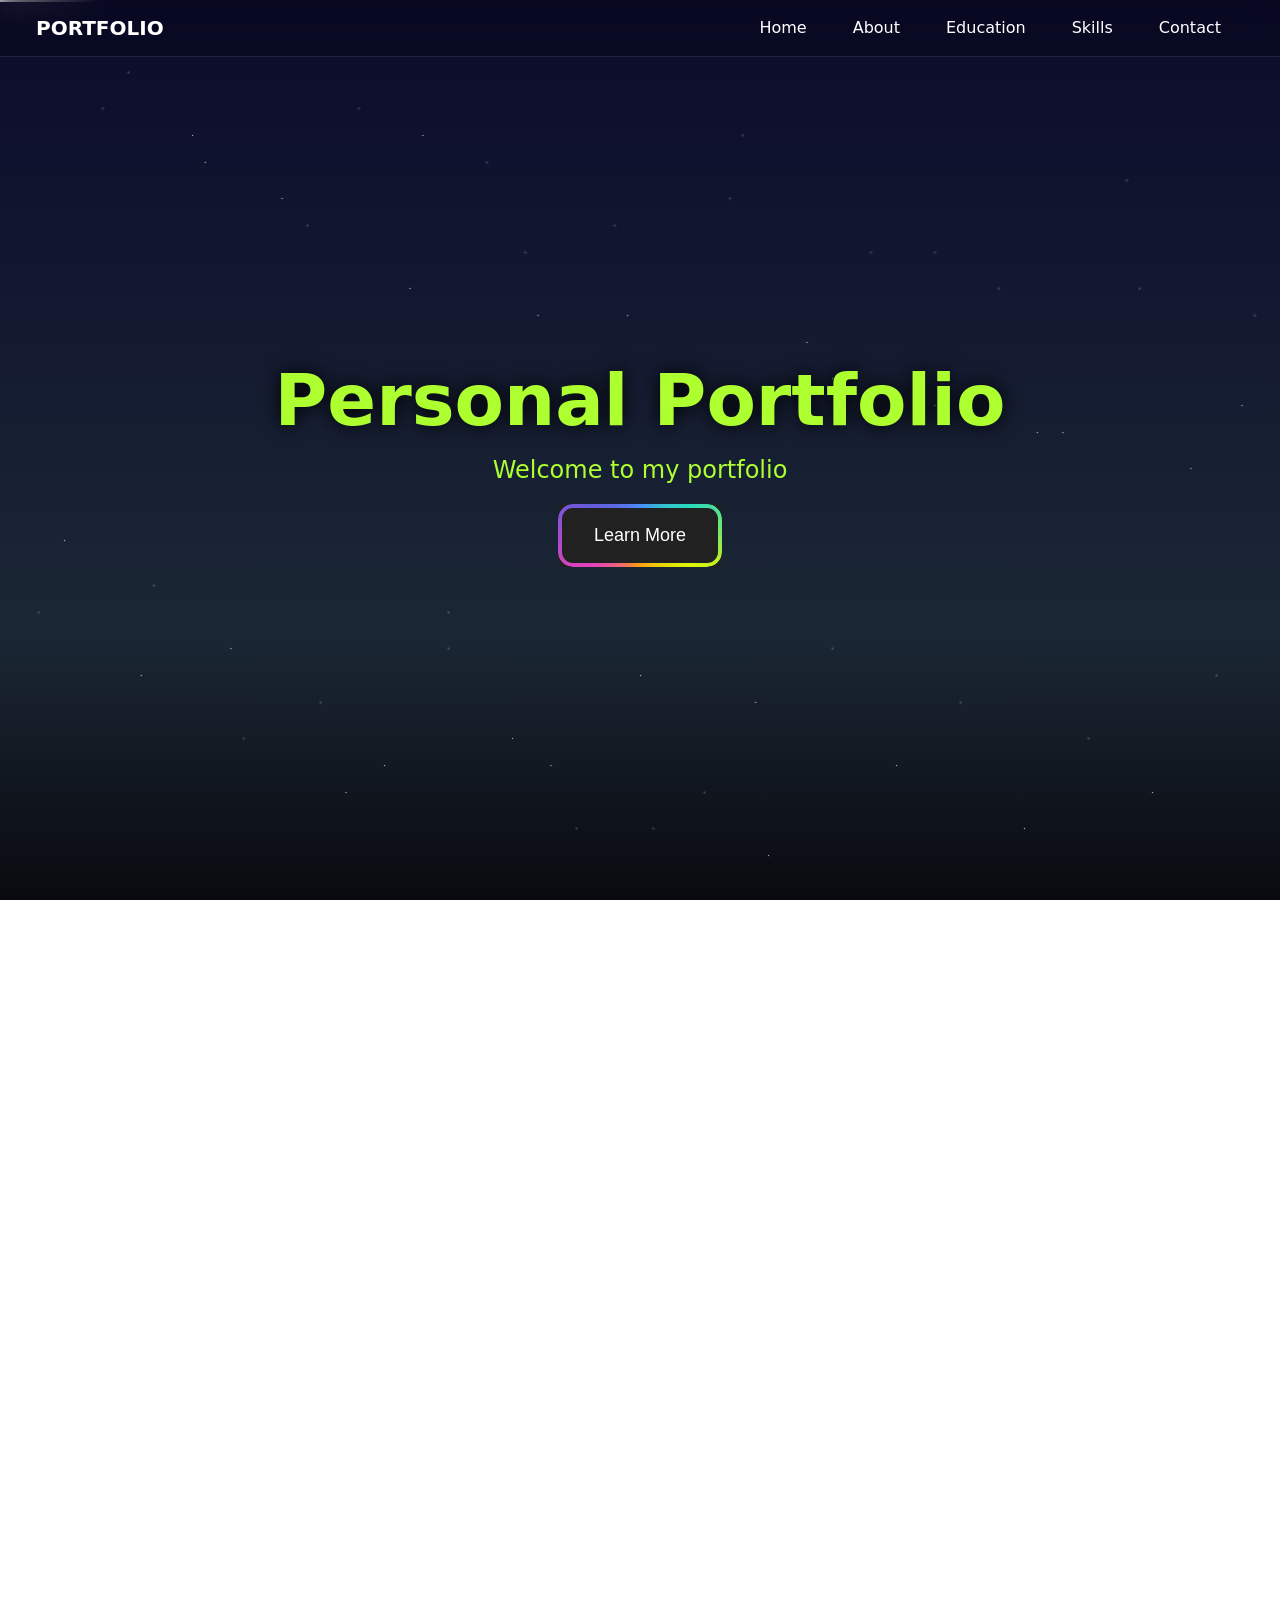
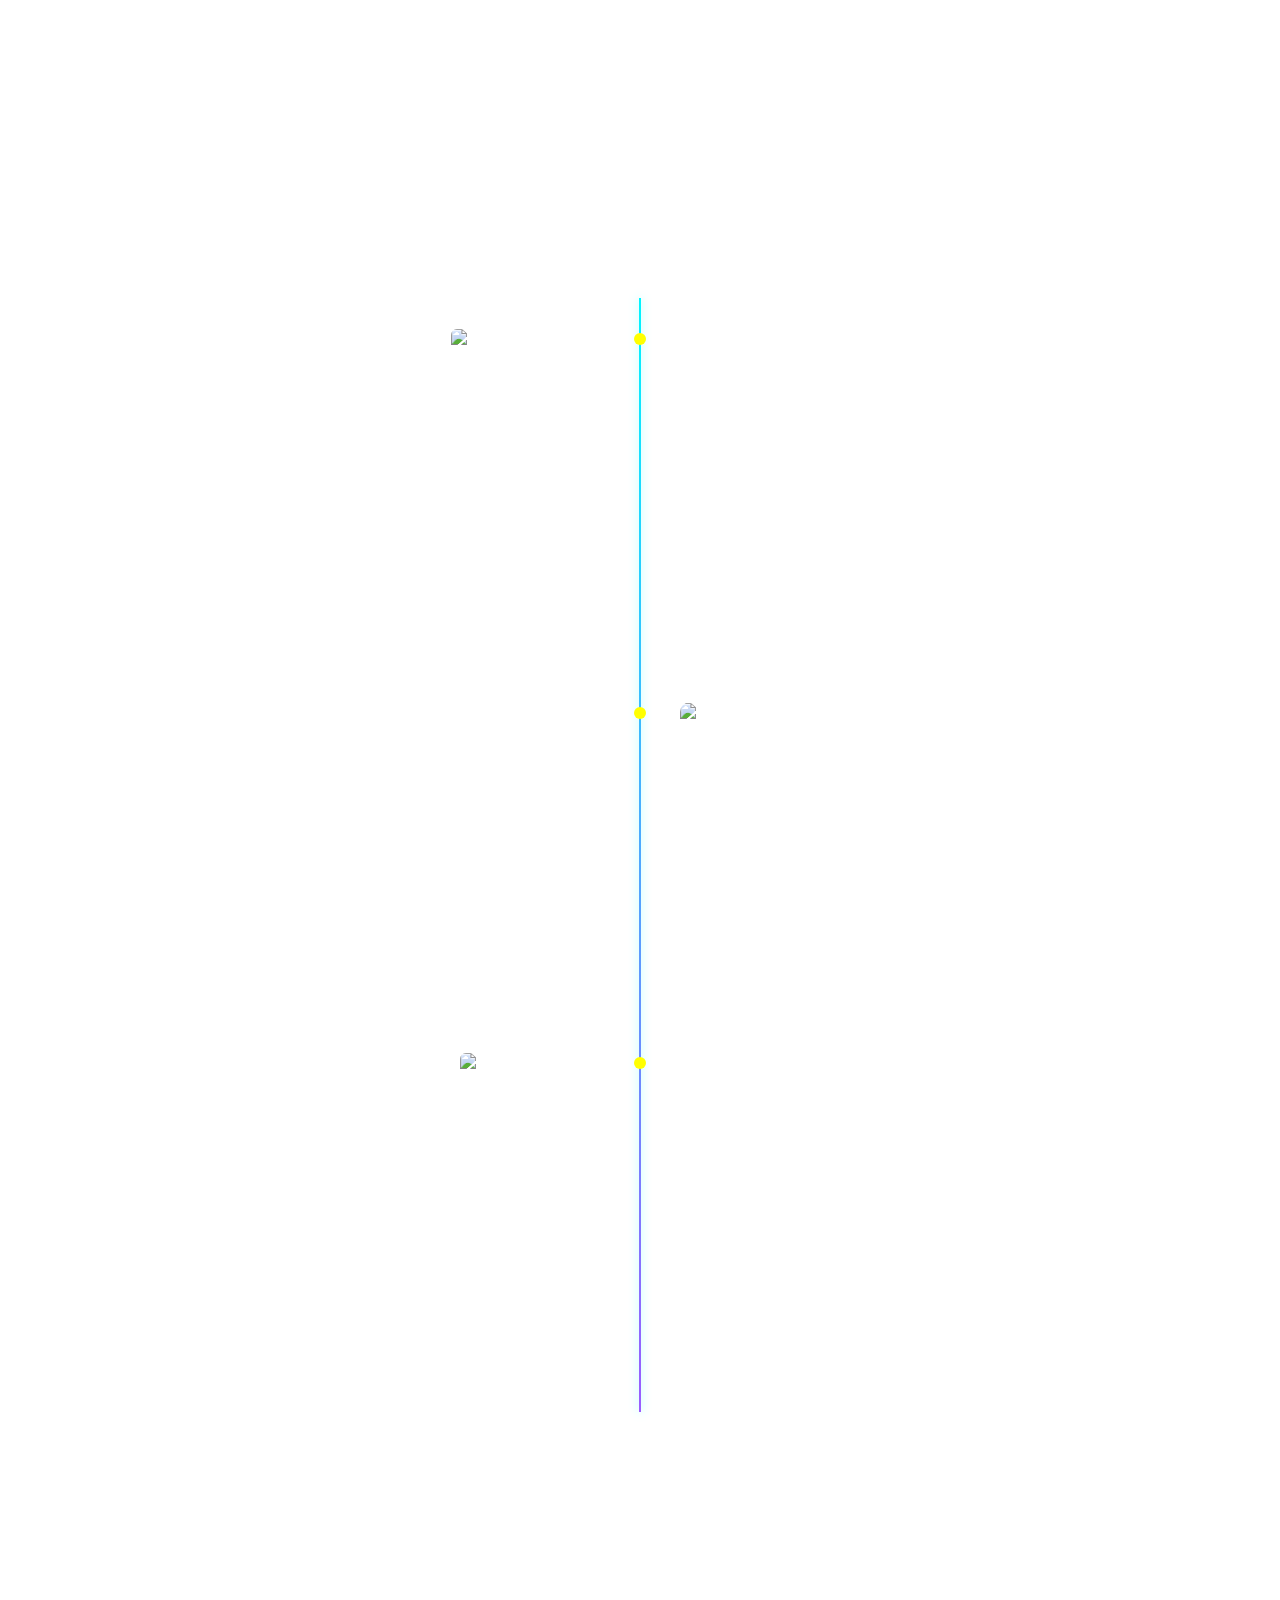
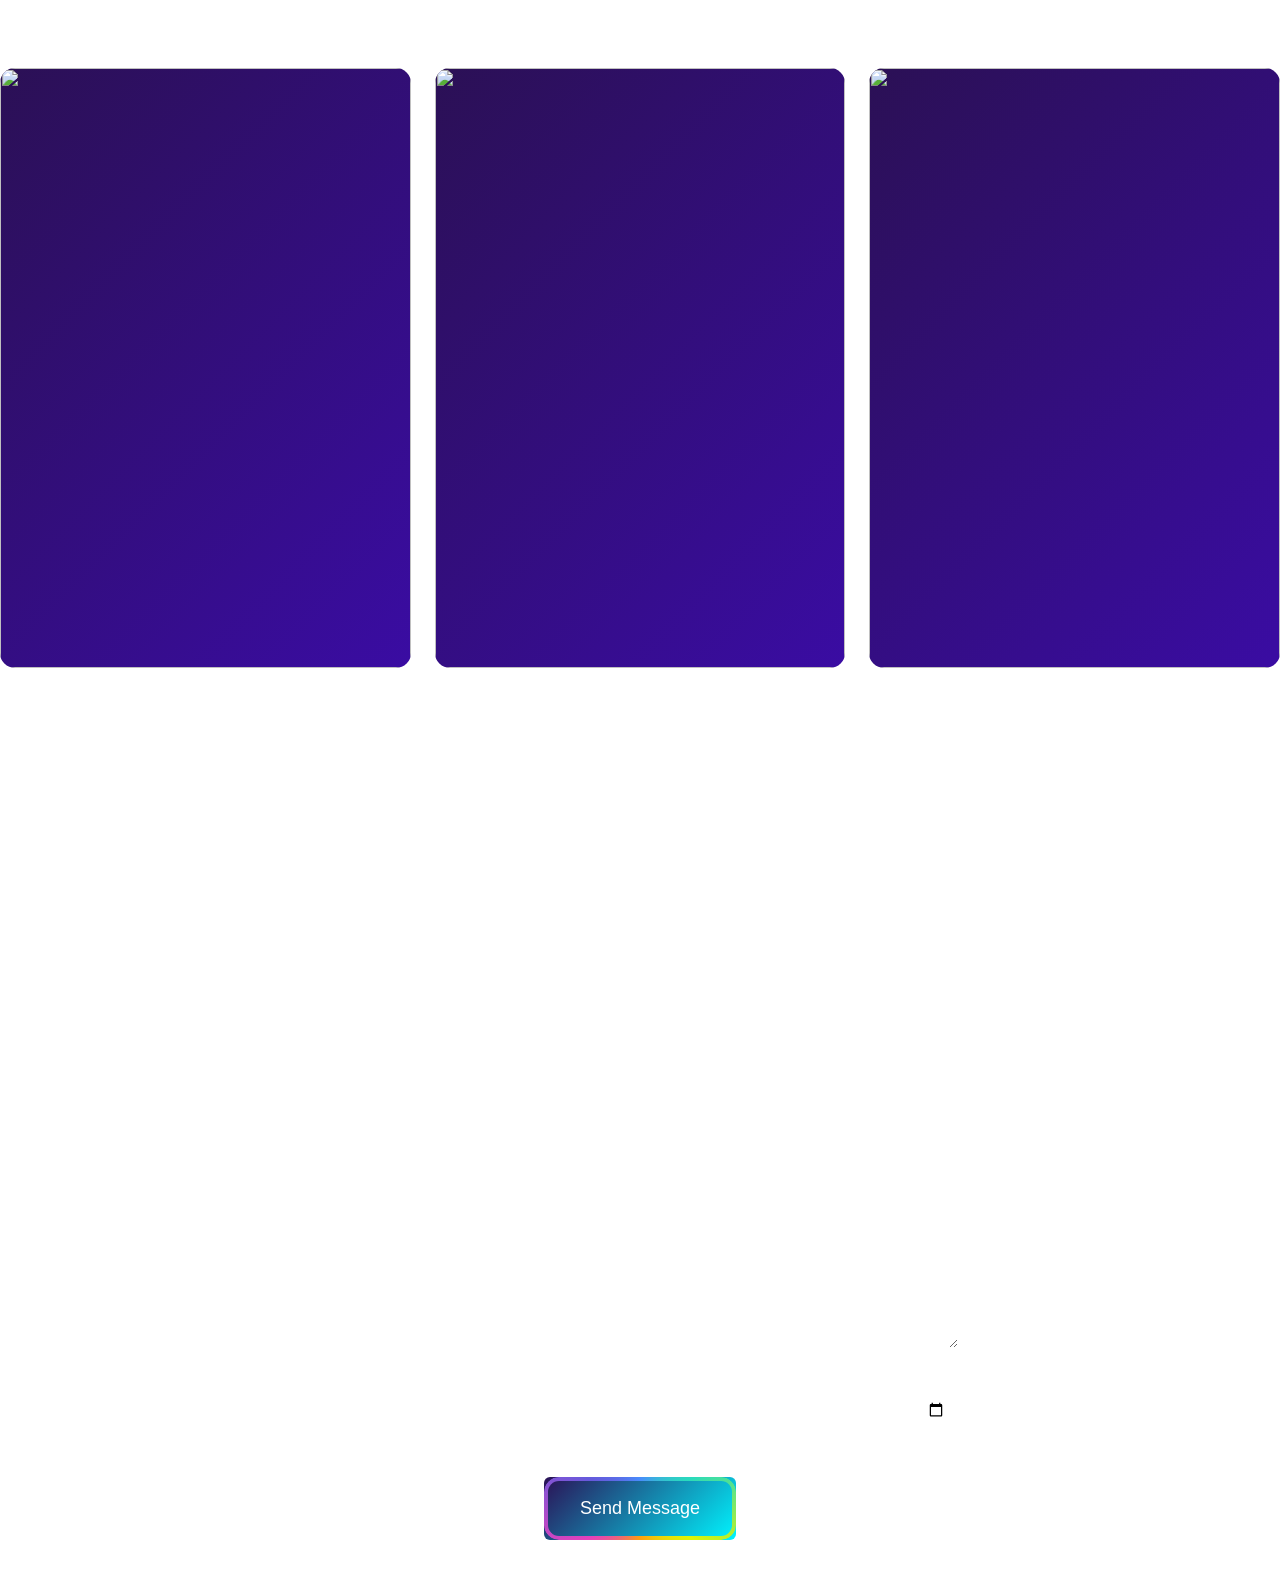
==== portfolio/index.html @ 9393fcb3 "deploy" ====
<!doctype html>
<html lang="en">
    <head>
        <meta charset="UTF-8" />
        <meta name="viewport" content="width=device-width, initial-scale=1.0" />
        <title>My Portfolio</title>
        <link href="https://cdn.jsdelivr.net/npm/bootstrap@5.3.8/dist/css/bootstrap.min.css" rel="stylesheet" integrity="sha384-sRIl4kxILFvY47J16cr9ZwB07vP4J8+LH7qKQnuqkuIAvNWLzeN8tE5YBujZqJLB" crossorigin="anonymous" />
        <link rel="stylesheet" href="https://cdn.jsdelivr.net/npm/bootstrap-icons@1.13.1/font/bootstrap-icons.min.css" />
        <script src="https://cdn.jsdelivr.net/npm/bootstrap@5.3.8/dist/js/bootstrap.bundle.min.js" integrity="sha384-FKyoEForCGlyvwx9Hj09JcYn3nv7wiPVlz7YYwJrWVcXK/BmnVDxM+D2scQbITxI" crossorigin="anonymous"></script>
        <link rel="stylesheet" href="pp.css" />
    </head>
    <body>
        <!-- Background  -->
        <div class="night-sky-bg">
            <div class="stars"></div>
            <div class="shooting-star"></div>
            <div class="shooting-star"></div>
            <div class="shooting-star"></div>
            <div class="shooting-star"></div>
            <div class="shooting-star"></div>
        </div>

        <!-- Nav Bar  -->
        <nav class="navbar navbar-expand-lg navbar-dark bg-transparent fixed-top px-4">
            <div class="container-fluid">
                <a href="#intro" class="navbar-brand fw-bold">PORTFOLIO</a>
                <button id="#intro" class="navbar-toggler" type="button" data-bs-toggle="collapse" data-bs-target="#navbarNav">
                    <span class="navbar-toggler-icon"></span>
                </button>
                <div class="collapse navbar-collapse" id="navbarNav">
                    <ul class="navbar-nav ms-auto g-4">
                        <li class="nav-item"><a href="#intro" class="nav-link ">Home</a></li>
                        <li class="nav-item"><a href="#about" class="nav-link">About</a></li>
                        <li class="nav-item"><a href="#education" class="nav-link">Education </a></li>
                        <li class="nav-item"><a href="#skills" class="nav-link">Skills</a></li>
                        <li class="nav-item"><a href="#contact" class="nav-link">Contact</a></li>
                    </ul>
                </div>
            </div>
        </nav>

        <!-- Intro  -->
        <section id="intro" class="hero py-5">
            <div class="hero-content">
                <h1>Personal Portfolio</h1>
                <p>Welcome to my portfolio</p>
                <div class="d-flex gap-3 justify-content-center">
                    <a href="#about" class="btn ">Learn More </a>
                </div>
            </div>
        </section>

        <!-- About me  -->

        <section id="about" class="py-5">
            <h1 class="text-center text-white p-5 fs-1">About Me</h1>
            <div class="container-fluid text-center text-white">
                <div class="row">
                    <div class="col-12 fs-3">
                        <p>Hi I am Ooi Han Chuan,a software engineering student in Forward College.</p>
                        <p>This is my first year, I am learning front-end Web Development in college.</p>
                        <p>I love to explore new things and love to face some challenge.</p>
                        <p>When I off from coding, I will also exploring some new hobby and find something excited.</p>
                    </div>
                </div>
            </div>
        </section>

        <!-- Education  -->
        <section id="education" class="py-5">
            <div class="fade-up">
                <h2 class="section-title">My Education Journey</h2>
            </div>
            <div class="timeline fade-up">
                <div class="timeline-item">
                    <div class="timeline-img">
                        <img src="https://encrypted-tbn0.gstatic.com/images?q=tbn:ANd9GcSAhSawmPTYkKrKrjvnMWFSJp3K0YeLacDf_A&s" class="img-fluid rounded" alt="sjk(c)kong min 1" />
                    </div>
                    <div class="timeline-date">2007-2013</div>
                    <div class="timeline-role">Primary School</div>
                    <div class="timeline-org">SJK(C)KONG MIN 1</div>
                    <div class="timeline-desc">I finished my primary school in 2013 and started Secondary school in HENG EE High School.</div>
                </div>
                <div class="timeline-item">
                    <div class="timeline-img">
                        <img src="https://upload.wikimedia.org/wikipedia/commons/thumb/8/86/SMJK_Heng_Ee_-_Mapillary_%28WWJAzALDHTlOBdMEZpB4xL%29.jpg/330px-SMJK_Heng_Ee_-_Mapillary_%28WWJAzALDHTlOBdMEZpB4xL%29.jpg" class="img-fluid rounded" alt="smjk heng ee " />
                    </div>
                    <div class="timeline-date">2014-2019</div>
                    <div class="timeline-role">Secondary School</div>
                    <div class="timeline-org">SMJK HENG EE.SPM Graduate</div>
                    <div class="timeline-desc">I completed my SPM in high school and as a Treasurer in Uniform-bodies</div>
                </div>
                <div class="timeline-item">
                    <div class="timeline-img">
                        <img src="https://www.fsi.com.my/wp-content/uploads/2025/09/Forward-3-690x518.jpg" class="img-fluid rounded" alt="forward college " />
                    </div>
                    <div class="timeline-date">2026-Now</div>
                    <div class="timeline-role">Software Engineering Student</div>
                    <div class="timeline-org">Forward College · Full-time</div>
                    <div class="timeline-desc">Study Front-End Web Development etc.HTML, CSS and BOOTSTRAP</div>
                </div>
            </div>
        </section>

        <section id="skills" class="py-5">
            <div class="container"></div>
            <h1 class="text-white text-center fs-1">My Skills</h1>
            <div class="row g-4 mt-5">
                <div class="col-12  col-sm-6 col-md-4">
                    <div class="flip-card">
                        <div class="flip-card-inner">
                            <div class="flip-card-front">
                                <div class="flip-card-img">
                                    <img src="https://encrypted-tbn0.gstatic.com/images?q=tbn:ANd9GcS-UHxlYylE0VmgbswT2KLvKU56LTiHVlM2sg&s" alt="" />
                                </div>
                            </div>
                            <div class="flip-card-back d-flex flex-column justify-content-center align-items-center text-center">
                                <h1 class="fs-1">HTML&CSS</h1>
                                <p class="fs-3">(HyperText Markup Language)The standard markup language used to create and structure web pages</p>
                            </div>
                        </div>
                    </div>
                </div>
                <div class="col-12 col-sm-6 col-md-4">
                    <div class="flip-card">
                        <div class="flip-card-inner">
                            <div class="flip-card-front">
                                <div class="flip-card-img">
                                    <img src="https://encrypted-tbn0.gstatic.com/images?q=tbn:ANd9GcTSNNV8IonNO4z10ZSd42Y5Umm9ZsJ2A-3_Ig&s" alt="" />
                                </div>
                            </div>
                            <div class="flip-card-back d-flex flex-column justify-content-center align-items-center text-center">
                                <h1 class="fs-1">SOLIDWORKS</h1>
                                <p class="fs-3">A 3D Computer-Aided Design (CAD) software and widely utilized for creating 3D parts, assemblies, and 2D drawings.</p>
                            </div>
                        </div>
                    </div>
                </div>
                <div class="col-12 col-sm-6 col-md-4">
                    <div class="flip-card">
                        <div class="flip-card-inner">
                            <div class="flip-card-front">
                                <div class="flip-card-img">
                                    <img src="https://macdacblog.wordpress.com/wp-content/uploads/2011/06/mastercam_globe.jpg?w=584" alt="" />
                                </div>
                            </div>
                            <div class="flip-card-back d-flex flex-column justify-content-center align-items-center text-center">
                                <h1 class="fs-1">MASTERCAM</h1>
                                <p class="fs-3">The world's most widely used CAD/CAM software, designed for CNC programming to drive manufacturing machinery.</p>
                            </div>
                        </div>
                    </div>
                </div>
            </div>
        </section>

        <section id="contact">
            <div class="container">
                <h1 class="text-center mt-3" style="font-family: Oleo Script Swash Caps; color:white">Contact Us</h1>
                <form>
                    <div class="form-group">
                        <label for="fname">First Name:</label>
                        <input type="text" name="fname" class="form-control" id="fname" placeholder="" />
                        <label for="lname">Last Name: </label>
                        <input type="text" id="lname" class="form-control" name="lname" placeholder="" />
                    </div>
                    <div class="form-group">
                        <label for="phone">Phone:</label>
                        <input type="tel" name="phone" id="phone" class="form-control" />
                    </div>
                    <div class="form-group">
                        <label for="email">Email</label>
                        <input type="email" class="form-control my-2" id="email" />
                    </div>
                    <div class="form-group">
                        <label for="message">Tell Us About Your Event</label>
                        <textarea name="message" id="message" class="form-control my-2" rows="5"></textarea>
                    </div>
                    <div class="form-group">
                        <label for="daytime">Date of Your Event:</label>
                        <input type="datetime-local" name="daytime" id="daytime" class="form-control" />
                    </div>

                    <div class="d-flex justify-content-center mt-5">
                        <button type="submit" class="btn btn-primary">Send Message</button>
                    </div>
                </form>
            </div>
        </section>
    </body>
</html>
---- portfolio/pp.css ----
/* Background Image Animation  */
html {
    overflow-y: scroll;
}

body {
    color: white;
    margin: 0;
    padding: 0;
    min-height: 100vh;
    overflow-x: hidden;
    min-height: 100vh;
}
label {
    color: rgba(255, 255, 255, 0.7);
}

.night-sky-bg {
    position: fixed;
    top: 0;
    left: 0;
    width: 100vw;
    height: 100vh;
    background: linear-gradient(to bottom, #0b0b2b, #1b2735 70%, #090a0f);
    overflow: hidden;
    z-index: -1;
    pointer-events: none;
}
.stars,
.shooting-star {
    position: absolute;
}

.stars {
    width: 1px;
    height: 1px;
    position: absolute;
    background: white;
    box-shadow:
        2vw 5vh 2px white,
        10vw 8vh 2px white,
        15vw 15vh 1px white,
        22vw 22vh 1px white,
        28vw 12vh 2px white,
        32vw 32vh 1px white,
        38vw 18vh 2px white,
        42vw 35vh 1px white,
        48vw 25vh 2px white,
        53vw 42vh 1px white,
        58vw 15vh 2px white,
        63vw 38vh 1px white,
        68vw 28vh 2px white,
        73vw 45vh 1px white,
        78vw 32vh 2px white,
        83vw 48vh 1px white,
        88vw 20vh 2px white,
        93vw 52vh 1px white,
        98vw 35vh 2px white,
        5vw 60vh 1px white,
        12vw 65vh 2px white,
        18vw 72vh 1px white,
        25vw 78vh 2px white,
        30vw 85vh 1px white,
        35vw 68vh 2px white,
        40vw 82vh 1px white,
        45vw 92vh 2px white,
        50vw 75vh 1px white,
        55vw 88vh 2px white,
        60vw 95vh 1px white,
        65vw 72vh 2px white,
        70vw 85vh 1px white,
        75vw 78vh 2px white,
        80vw 92vh 1px white,
        85vw 82vh 2px white,
        90vw 88vh 1px white,
        95vw 75vh 2px white;
    animation: twinkle 8s infinite linear;
}

.shooting-star {
    position: absolute;
    width: 100px;
    height: 2px;
    background: linear-gradient(90deg, white, transparent);
    animation: shoot 3s infinite ease-in;
}

.shooting-star:nth-child(1) {
    top: 20%;
    left: -100px;
    animation-delay: 0s;
}

.shooting-star:nth-child(2) {
    top: 35%;
    left: -100px;
    animation-delay: 1s;
}

.shooting-star:nth-child(3) {
    top: 50%;
    left: -100px;
    animation-delay: 2s;
}
.shooting-star:nth-child(4) {
    top: 65%;
    left: -100px;
    animation-delay: 1.5s;
}

.shooting-star:nth-child(5) {
    top: 80%;
    left: -100px;
    animation-delay: 2.5s;
}

@keyframes twinkle {
    0%,
    100% {
        opacity: 0.8;
    }
    50% {
        opacity: 0.4;
    }
}

@keyframes shoot {
    0% {
        transform: translateX(0) translateY(0) rotate(25deg);
        opacity: 1;
    }
    100% {
        transform: translateX(120vw) translateY(50vh) rotate(25deg);
        opacity: 0;
    }
}
.stars::after {
    content: '';
    position: absolute;
    width: 1px;
    height: 1px;
    background: white;
    box-shadow:
        8vw 12vh 2px white,
        16vw 18vh 1px white,
        24vw 25vh 2px white,
        33vw 15vh 1px white,
        41vw 28vh 2px white,
        49vw 35vh 1px white,
        57vw 22vh 2px white,
        65vw 42vh 1px white,
        73vw 28vh 2px white,
        81vw 48vh 1px white,
        89vw 32vh 2px white,
        97vw 45vh 1px white,
        3vw 68vh 2px white,
        11vw 75vh 1px white,
        19vw 82vh 2px white,
        27vw 88vh 1px white,
        35vw 72vh 2px white,
        43vw 85vh 1px white,
        51vw 92vh 2px white,
        59vw 78vh 1px white;
    animation: twinkle 6s infinite linear reverse;
}

/* button effect */

.btn {
    --border-radius: 15px;
    --border-width: 4px;
    appearance: none;
    position: relative;
    padding: 1em 2em;
    border: 0;
    background-color: #212121;
    font-family: 'Roboto', Arial, 'Segoe UI', sans-serif;
    font-size: 18px;
    font-weight: 500;
    color: #fff;
    z-index: 2;
}

.btn::after {
    --m-i: linear-gradient(#000, #000);
    --m-o: content-box, padding-box;
    content: '';
    position: absolute;
    left: 0;
    top: 0;
    width: 100%;
    height: 100%;
    padding: var(--border-width);
    border-radius: var(--border-radius);
    background-image: conic-gradient(#488cfb, #29dbbc, #ddf505, #ff9f0e, #e440bb, #655adc, #488cfb);
    -webkit-mask-image: var(--m-i), var(--m-i);
    mask-image: var(--m-i), var(--m-i);
    -webkit-mask-origin: var(--m-o);
    mask-origin: var(--m-o);
    -webkit-mask-clip: var(--m-o);
    mask-composite: exclude;
    -webkit-mask-composite: destination-out;
    filter: hue-rotate(0);
    animation: rotate-hue linear 500ms infinite;
    animation-play-state: paused;
}

.btn:hover::after {
    animation-play-state: running;
}

@keyframes rotate-hue {
    to {
        filter: hue-rotate(1turn);
    }
}

button,
.btn::after {
    box-sizing: border-box;
}

.btn:active {
    --border-width: 5px;
}

/* navbar animation  */
.nav-link {
    position: relative;
    color: white;
}
.navbar-nav .nav-item {
    margin-left: 15px;
    margin-right: 15px;
}
.nav-link::after {
    content: '';
    position: absolute;
    left: 0;
    bottom: 5px;
    width: 0;
    height: 2px;
    background: aqua;
    transition: 0.3s;
}
.nav-link:hover::after {
    width: 100%;
}
.navbar {
    background: rgba(0, 0, 0, 0.2) !important;
    backdrop-filter: blur(12px);
    -webkit-backdrop-filter: blur(12px);
    border-bottom: 1px solid rgba(255, 255, 255, 0.1);
}

/* Hero content  */
.hero {
    height: 100vh;
    display: flex;
    align-items: center;
    justify-content: center;
    text-align: center;
    position: relative;
    overflow: hidden;
}

.hero-content {
    position: relative;
    max-width: 900px;
    padding: 2rem;
    margin: 5rem;
}

.hero h1 {
    font-size: 4.5rem;
    font-weight: 700;
    margin-top: 1.5rem;
    text-shadow: 0 0 20px #000000;
    color: greenyellow;
}

.hero p {
    font-size: 1.5rem;
    margin-bottom: 1rem;
    color: greenyellow;
}

/* timeline */

#education {
    color: white;
}
.fade-up {
    text-align: center;
    margin-top: 20rem;
    padding: 2rem;
}
.timeline {
    position: relative;
    max-width: 900px;
    margin: 40px auto;
    padding: 20px 0;
}

.timeline-img {
    width: 100%;
    height: 180px;
    overflow: hidden;
    border-radius: 10px;
}

.timeline-img img {
    width: 100%;
    height: 100%;
    object-fit: cover;
}

.timeline-item:nth-child(odd) .timeline-img {
    float: right;
    margin-left: 15px;
}

.timeline-item:nth-child(even) .timeline-img {
    float: left;
    margin-right: 15px;
}

.timeline-item::after {
    content: '';
    display: table;
    clear: both;
}

.timeline::before {
    content: '';
    position: absolute;
    left: 50%;
    transform: translateX(-50%);
    top: 0;
    bottom: 0;
    width: 2px;
    height: 100%;
    background: linear-gradient(#00f5ff, #9b5cff);
    box-shadow: 0 0 10px rgba(0, 255, 255, 0.5);
}

.timeline-item {
    position: relative;
    width: 50%;
    margin-bottom: 30px;
    padding: 10px 40px;
    box-sizing: border-box;
    transition: all 0.3 ease;
    border-radius: 10px;
}
.timeline-img:hover {
    transform: scale(1.1);
    z-index: 2;
}
.timeline-item:nth-child(odd) {
    left: 0;
    text-align: right;
}

.timeline-item:nth-child(even) {
    left: 50%;
    text-align: left;
}

.timeline-item::before {
    content: '';
    position: absolute;
    top: 15px;
    width: 12px;
    height: 12px;
    border-radius: 50%;
    background: var(--accent, yellow);
    z-index: 1;
}

.timeline-item:nth-child(odd)::before {
    right: -6px;
}

.timeline-item:nth-child(even)::before {
    left: -6px;
}

/* skills */

.flip-card {
    width: 100%;
    height: 600px;
    perspective: 1000px;
}
.flip-card-img {
    width: 100%;
    height: 100%;
    overflow: hidden;
    border-radius: 15px;
}

.flip-card-img img {
    width: 100%;
    height: 100%;
    object-fit: cover;
    display: block;
    background-color: transparent;
}
.flip-card-inner {
    width: 100%;
    height: 100%;
    position: relative;
    transform-style: preserve-3d;
    transition: transform 0.8s;
}

.flip-card:hover .flip-card-inner {
    transform: rotateY(180deg);
}

.flip-card-front,
.flip-card-back {
    position: absolute;
    width: 100%;
    height: 100%;
    backface-visibility: hidden;

    display: flex;
    justify-content: center;
    align-items: center;
    flex-direction: column;

    border-radius: 15px;
    color: white;
}

.flip-card-front {
    background: linear-gradient(135deg, #2b1055, #3a0ca3);
    color: white;
}

.flip-card-back {
    background: linear-gradient(135deg, #2b1055, #7597de);
    color: white;
    transform: rotateY(180deg);
}
.flip-card {
    transition: 0.3s;
}

.flip-card:hover {
    transform: translateY(-10px);
}

/*  contact form  */
#contact .container {
    max-width: 700px;
    margin-top: 50px;
    padding: 30px;

    background: rgba(255, 255, 255, 0.08);
    backdrop-filter: blur(12px);

    border-radius: 20px;
    border: 1px solid rgba(255, 255, 255, 0.15);
}
.form-control {
    background: rgba(255, 255, 255, 0.05);
    border: 1px solid rgba(255, 255, 255, 0.15);
    color: white;
}

.form-control:focus {
    background: rgba(255, 255, 255, 0.08);
    border-color: #00f5ff;
    box-shadow: 0 0 10px rgba(0, 255, 255, 0.3);
    color: white;
}
label {
    color: rgba(255, 255, 255, 0.7);
    margin-top: 10px;
}
.btn-primary {
    background: linear-gradient(135deg, #2b1055, #00f5ff);
    border: none;
    transition: 0.3s;
}

.btn-primary:hover {
    box-shadow: 0 0 15px rgba(0, 255, 255, 0.4);
    transform: translateY(-2px);
}
@media (max-width: 768px) {
    .hero h1 {
        font-size: 2.2rem;
    }
    .flip-card {
        height: 260px;
        width: 100%;
    }

    #contact .container {
        max-width: 700px;
        width: 95%;
        padding: 15px;
    }
    .timeline::before {
        left: 20px;
    }
    .timeline-item {
        margin-bottom: 20px ;
        width: 100%;
        left: 0 !important;
        text-align: left !important;
        padding-left: 50px;
    }
    .timeline-item:nth-child(even) {
        left: 0;
    }
    .timeline-item::before {
        left: 14px !important;
    }
    .timeline-item {
        flex-direction: column;
        text-align: center;
        margin-bottom: 20px;
    }
}
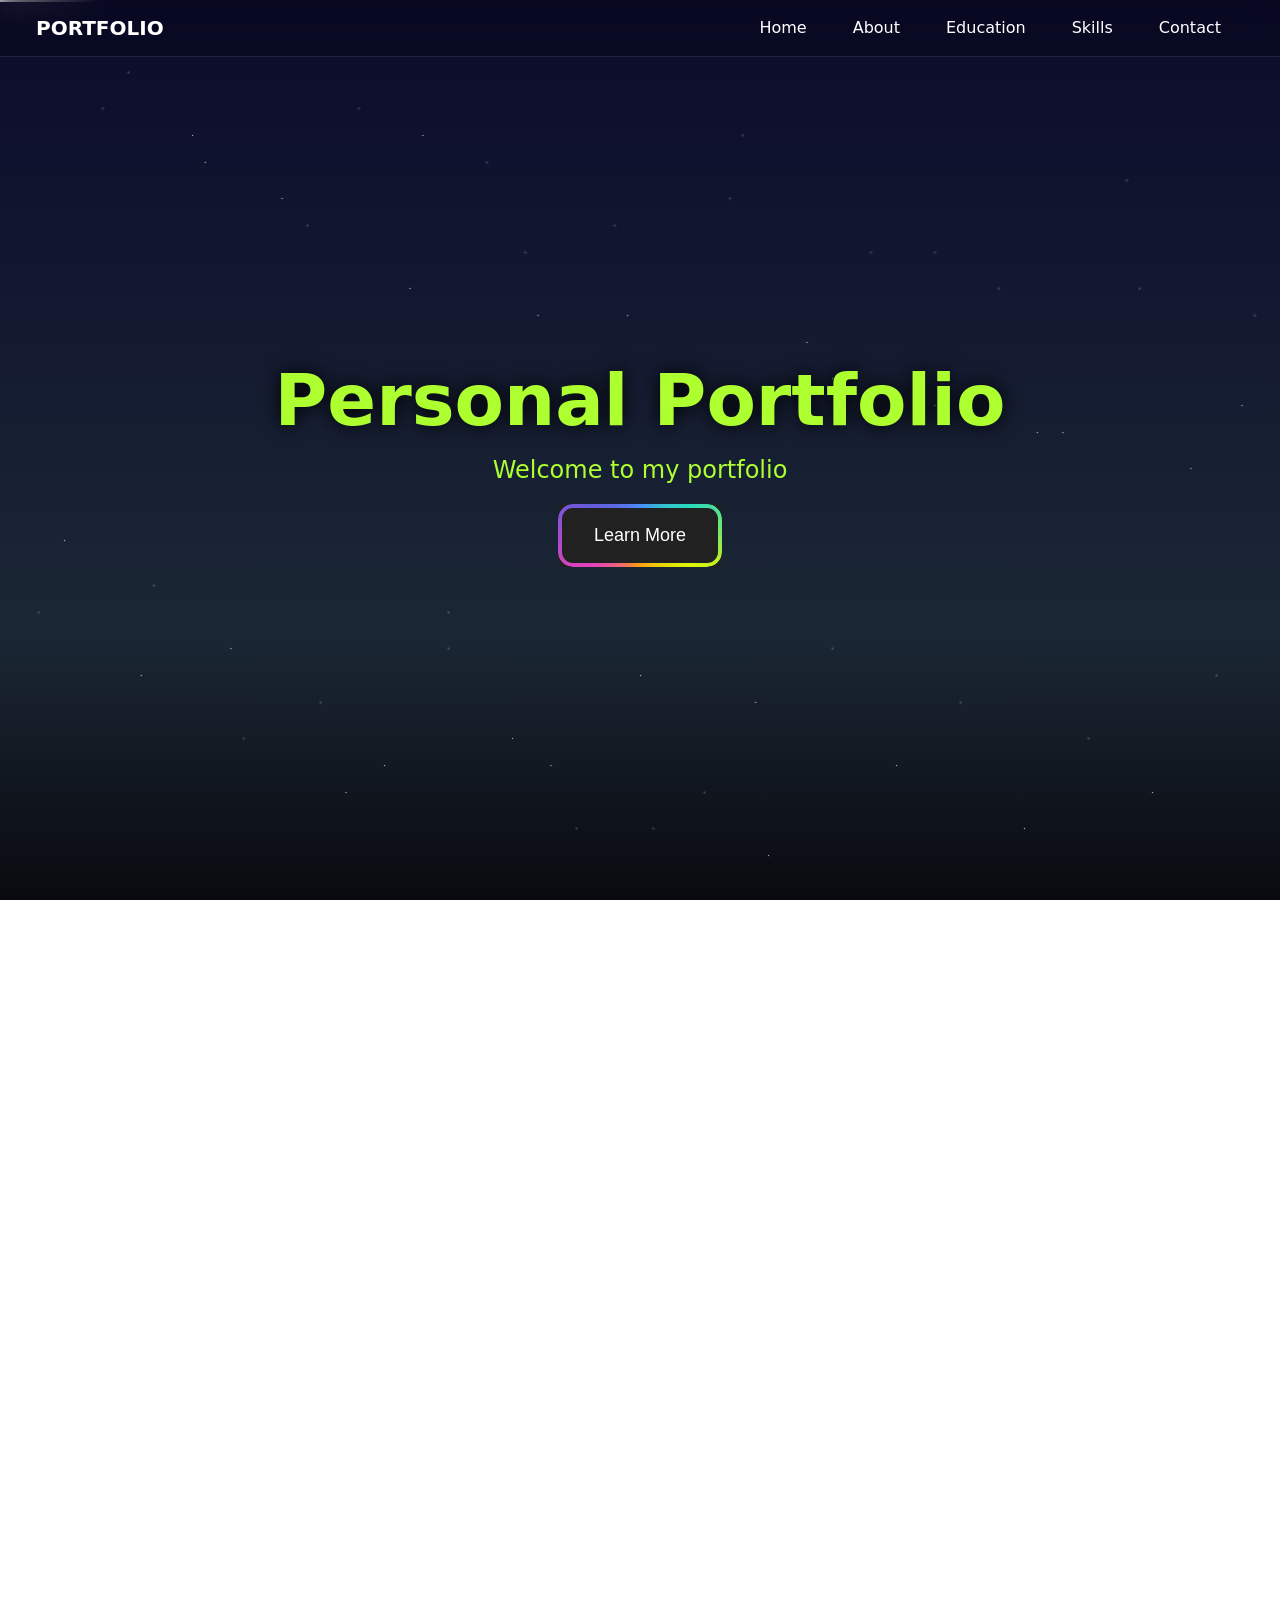
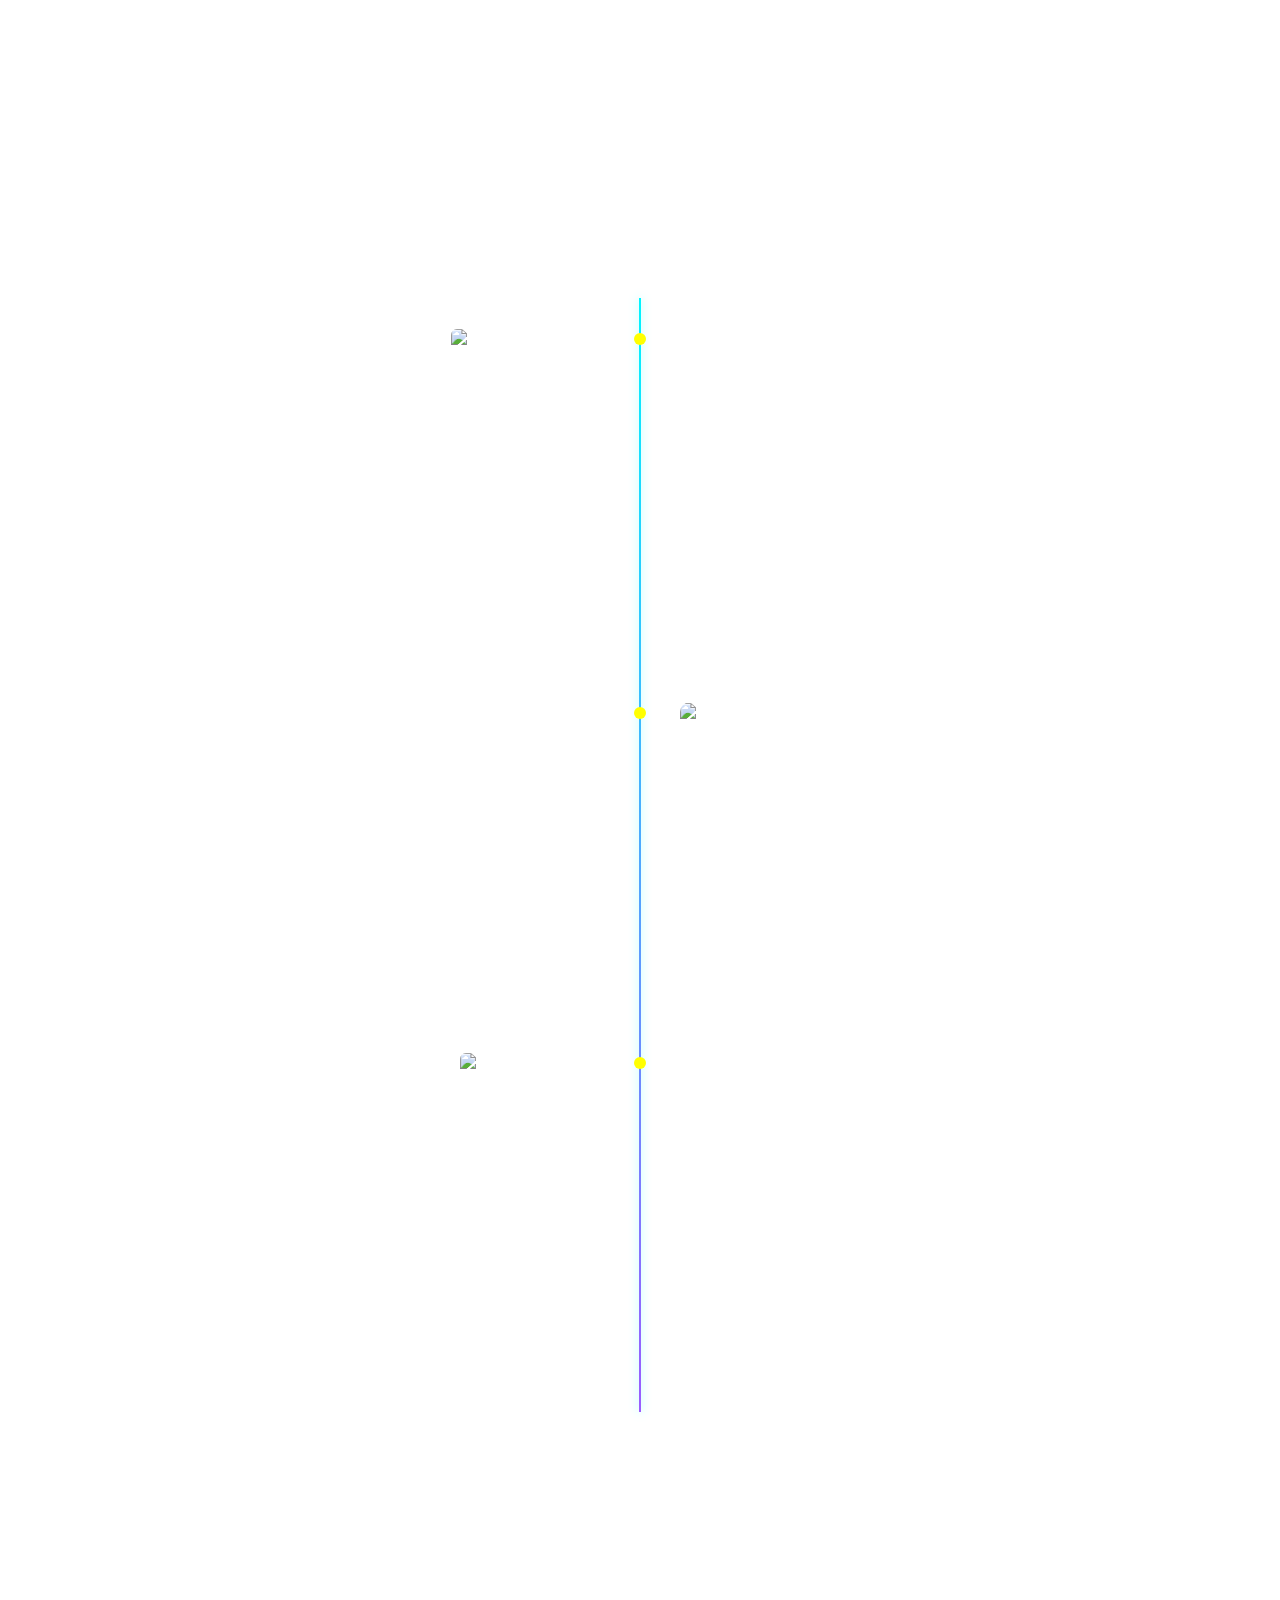
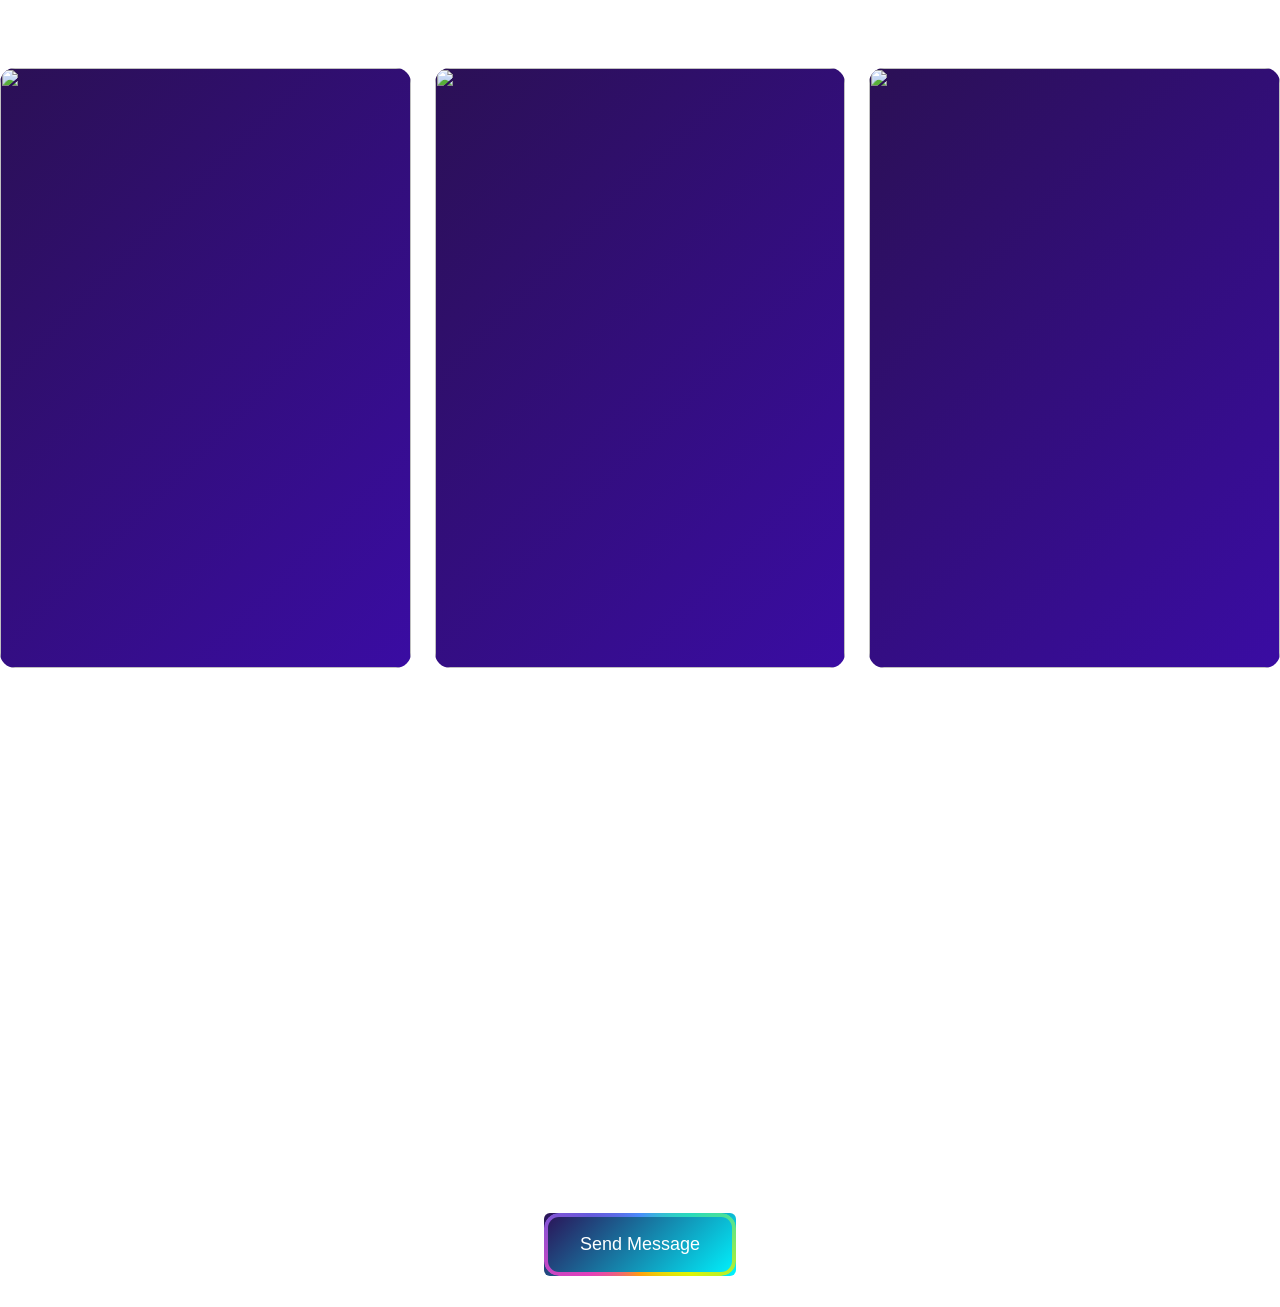
==== commit 6a5f9809: "delete section" ====
--- a/portfolio/index.html
+++ b/portfolio/index.html
@@ -172,14 +172,14 @@
                         <label for="email">Email</label>
                         <input type="email" class="form-control my-2" id="email" />
                     </div>
-                    <div class="form-group">
+                    <!-- <div class="form-group">
                         <label for="message">Tell Us About Your Event</label>
                         <textarea name="message" id="message" class="form-control my-2" rows="5"></textarea>
                     </div>
                     <div class="form-group">
                         <label for="daytime">Date of Your Event:</label>
                         <input type="datetime-local" name="daytime" id="daytime" class="form-control" />
-                    </div>
+                    </div> -->
 
                     <div class="d-flex justify-content-center mt-5">
                         <button type="submit" class="btn btn-primary">Send Message</button>
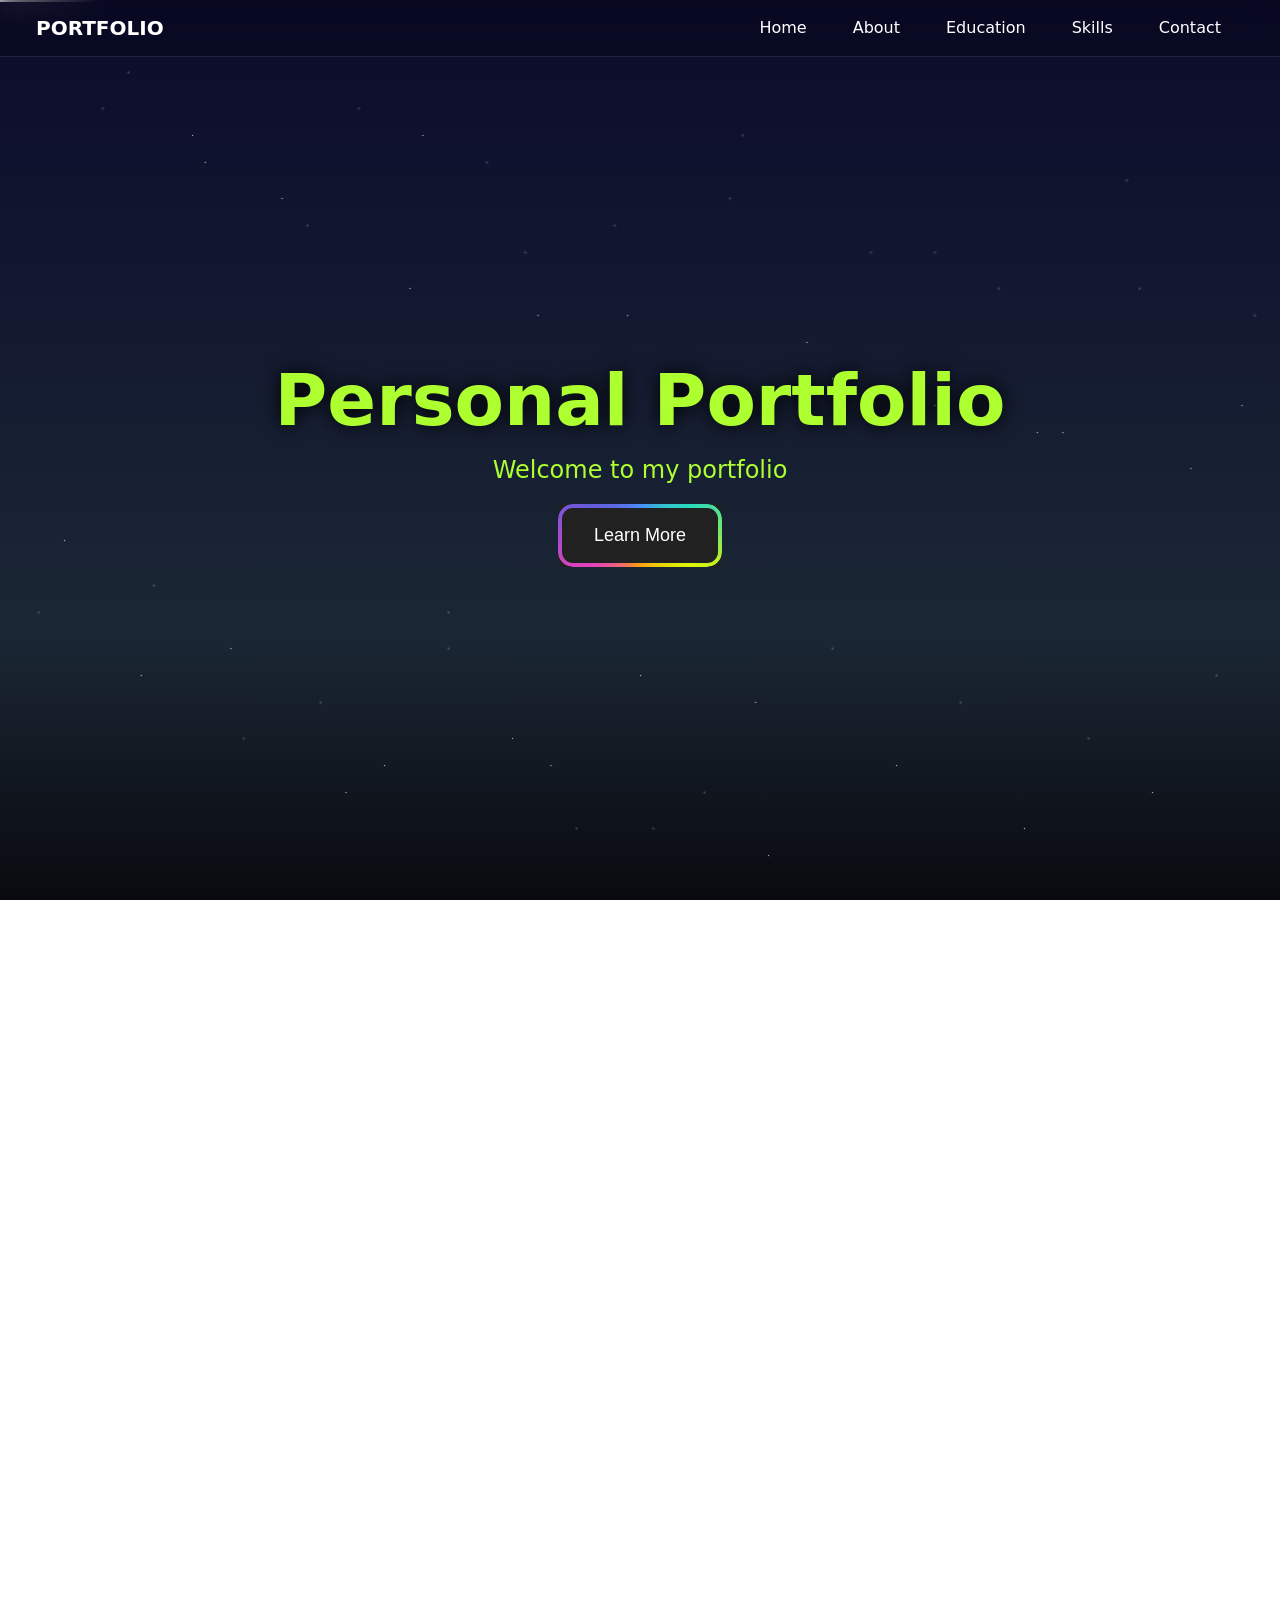
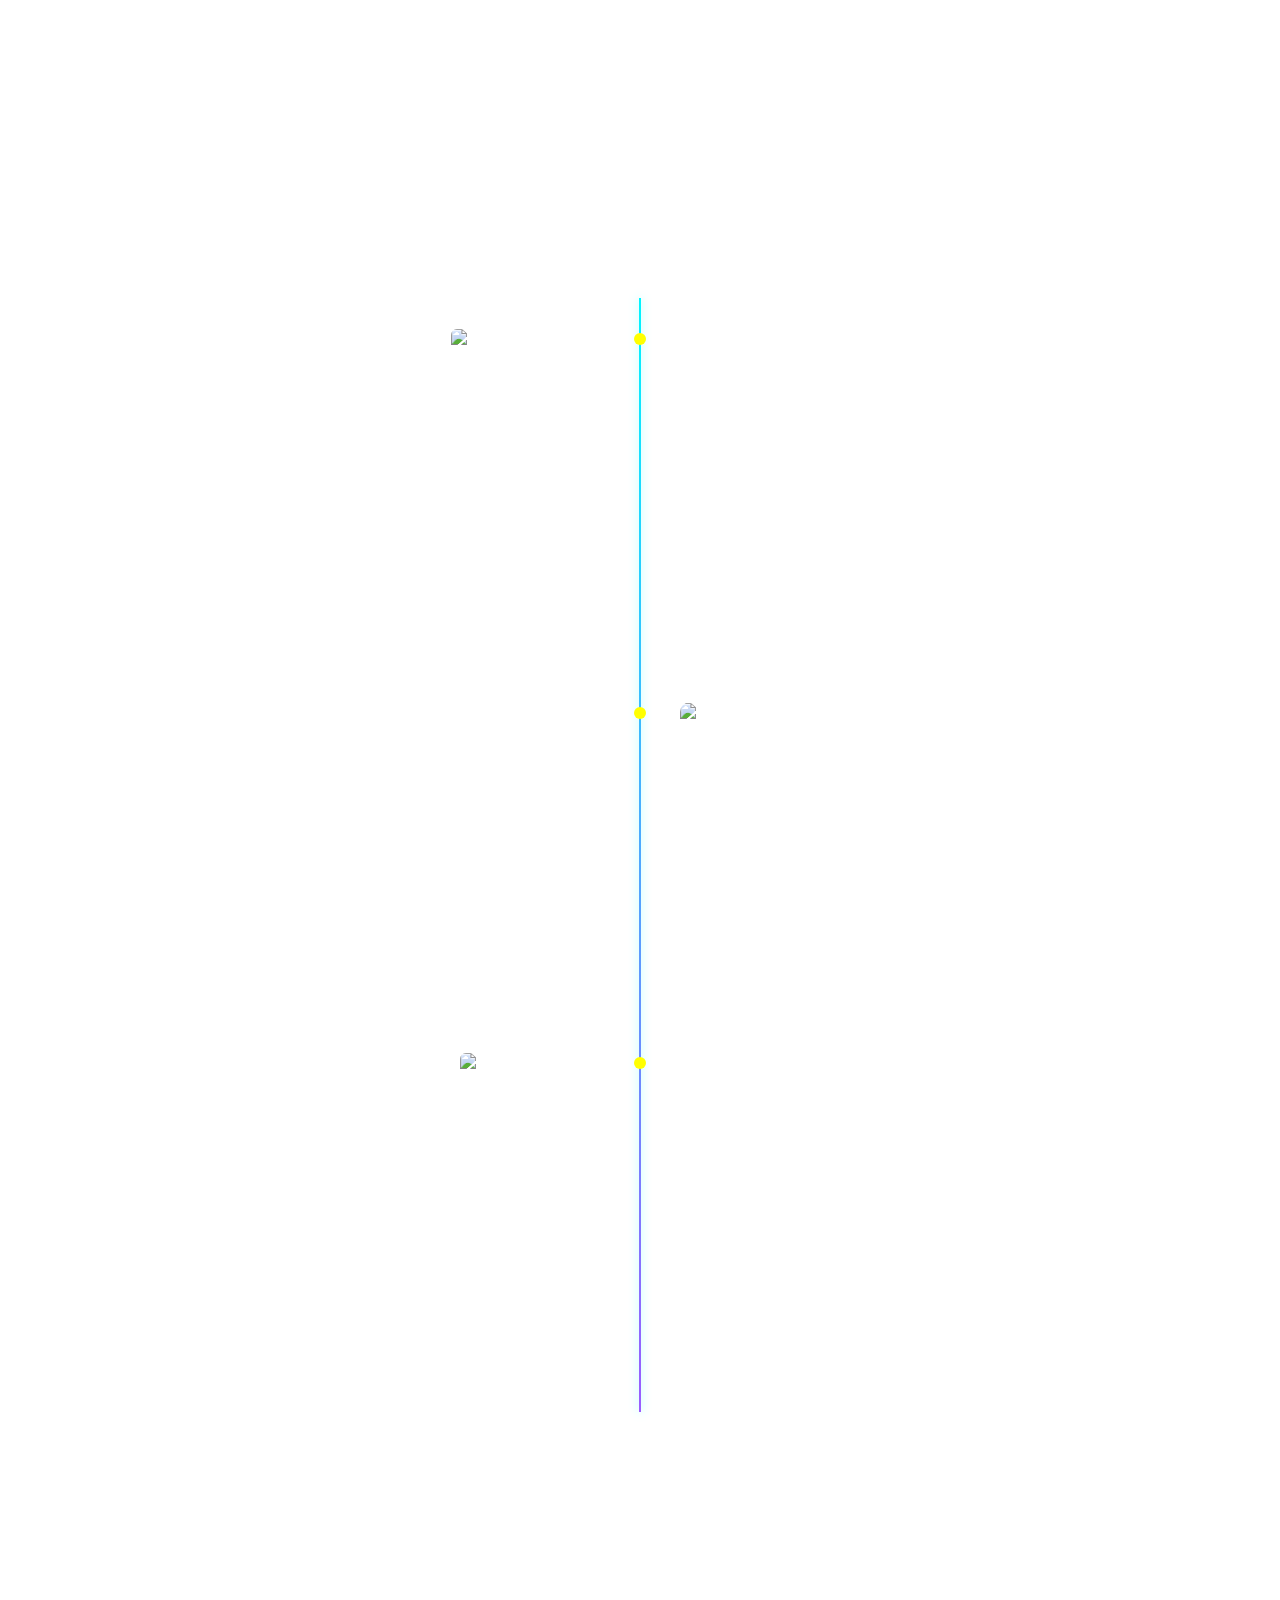
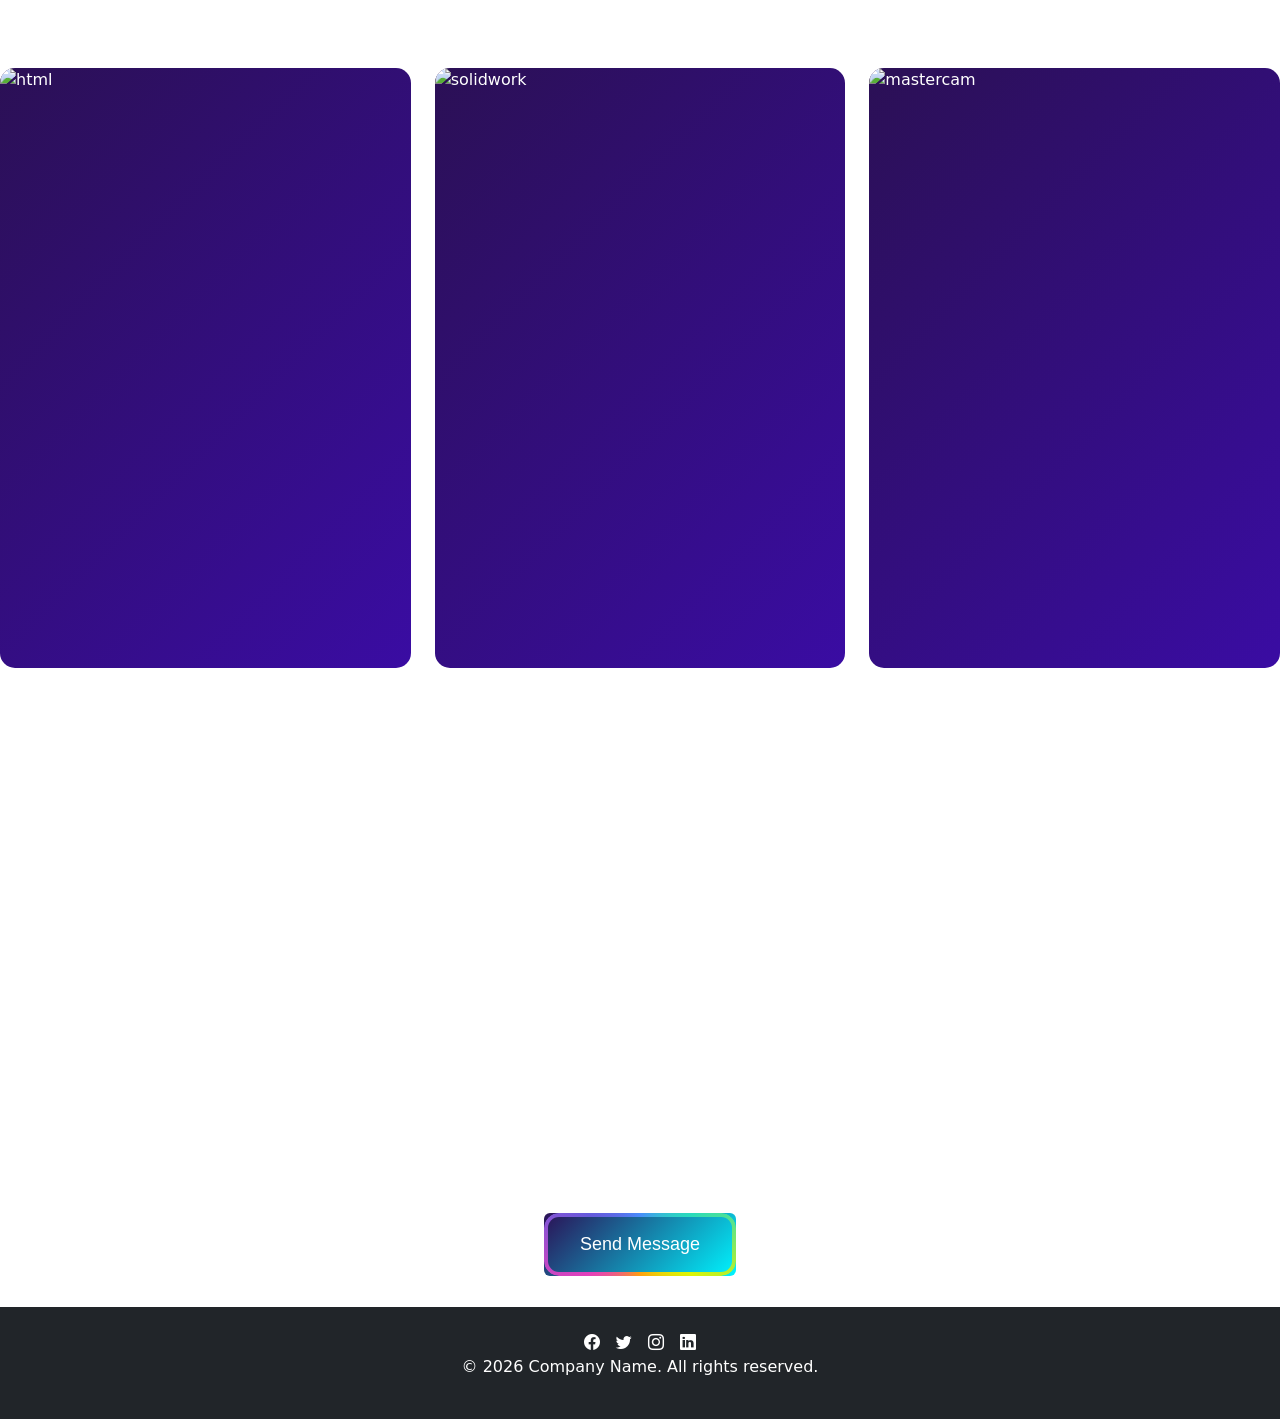
==== commit 43765714: "finish all" ====
--- a/portfolio/index.html
+++ b/portfolio/index.html
@@ -29,7 +29,7 @@
                 </button>
                 <div class="collapse navbar-collapse" id="navbarNav">
                     <ul class="navbar-nav ms-auto g-4">
-                        <li class="nav-item"><a href="#intro" class="nav-link ">Home</a></li>
+                        <li class="nav-item"><a href="#intro" class="nav-link">Home</a></li>
                         <li class="nav-item"><a href="#about" class="nav-link">About</a></li>
                         <li class="nav-item"><a href="#education" class="nav-link">Education </a></li>
                         <li class="nav-item"><a href="#skills" class="nav-link">Skills</a></li>
@@ -45,7 +45,7 @@
                 <h1>Personal Portfolio</h1>
                 <p>Welcome to my portfolio</p>
                 <div class="d-flex gap-3 justify-content-center">
-                    <a href="#about" class="btn ">Learn More </a>
+                    <a href="#about" class="btn">Learn More </a>
                 </div>
             </div>
         </section>
@@ -106,12 +106,12 @@
             <div class="container"></div>
             <h1 class="text-white text-center fs-1">My Skills</h1>
             <div class="row g-4 mt-5">
-                <div class="col-12  col-sm-6 col-md-4">
+                <div class="col-12 col-sm-6 col-md-4">
                     <div class="flip-card">
                         <div class="flip-card-inner">
                             <div class="flip-card-front">
                                 <div class="flip-card-img">
-                                    <img src="https://encrypted-tbn0.gstatic.com/images?q=tbn:ANd9GcS-UHxlYylE0VmgbswT2KLvKU56LTiHVlM2sg&s" alt="" />
+                                    <img src="https://encrypted-tbn0.gstatic.com/images?q=tbn:ANd9GcS-UHxlYylE0VmgbswT2KLvKU56LTiHVlM2sg&s" alt="html " />
                                 </div>
                             </div>
                             <div class="flip-card-back d-flex flex-column justify-content-center align-items-center text-center">
@@ -126,7 +126,7 @@
                         <div class="flip-card-inner">
                             <div class="flip-card-front">
                                 <div class="flip-card-img">
-                                    <img src="https://encrypted-tbn0.gstatic.com/images?q=tbn:ANd9GcTSNNV8IonNO4z10ZSd42Y5Umm9ZsJ2A-3_Ig&s" alt="" />
+                                    <img src="https://encrypted-tbn0.gstatic.com/images?q=tbn:ANd9GcTSNNV8IonNO4z10ZSd42Y5Umm9ZsJ2A-3_Ig&s" alt="solidwork " />
                                 </div>
                             </div>
                             <div class="flip-card-back d-flex flex-column justify-content-center align-items-center text-center">
@@ -141,7 +141,7 @@
                         <div class="flip-card-inner">
                             <div class="flip-card-front">
                                 <div class="flip-card-img">
-                                    <img src="https://macdacblog.wordpress.com/wp-content/uploads/2011/06/mastercam_globe.jpg?w=584" alt="" />
+                                    <img src="https://macdacblog.wordpress.com/wp-content/uploads/2011/06/mastercam_globe.jpg?w=584" alt="mastercam " />
                                 </div>
                             </div>
                             <div class="flip-card-back d-flex flex-column justify-content-center align-items-center text-center">
@@ -156,7 +156,7 @@
 
         <section id="contact">
             <div class="container">
-                <h1 class="text-center mt-3" style="font-family: Oleo Script Swash Caps; color:white">Contact Us</h1>
+                <h1 class="text-center mt-3" style="font-family: Oleo Script Swash Caps; color: white">Contact Us</h1>
                 <form>
                     <div class="form-group">
                         <label for="fname">First Name:</label>
@@ -172,14 +172,6 @@
                         <label for="email">Email</label>
                         <input type="email" class="form-control my-2" id="email" />
                     </div>
-                    <!-- <div class="form-group">
-                        <label for="message">Tell Us About Your Event</label>
-                        <textarea name="message" id="message" class="form-control my-2" rows="5"></textarea>
-                    </div>
-                    <div class="form-group">
-                        <label for="daytime">Date of Your Event:</label>
-                        <input type="datetime-local" name="daytime" id="daytime" class="form-control" />
-                    </div> -->
 
                     <div class="d-flex justify-content-center mt-5">
                         <button type="submit" class="btn btn-primary">Send Message</button>
@@ -187,5 +179,18 @@
                 </form>
             </div>
         </section>
+        <footer>
+            <div class="container-fluid bg-dark py-4">
+                <div class="container text-center">
+                    <div class="d-flex justify-content-center pb-10">
+                        <i class="bi bi-facebook text-white px-2"></i>
+                        <i class="bi bi-twitter text-white px-2"></i>
+                        <i class="bi bi-instagram text-white px-2"></i>
+                        <i class="bi bi-linkedin text-white px-2"></i>
+                    </div>
+                    <p class="text-white text-center">&copy; 2026 Company Name. All rights reserved.</p>
+                </div>
+            </div>
+        </footer>
     </body>
 </html>
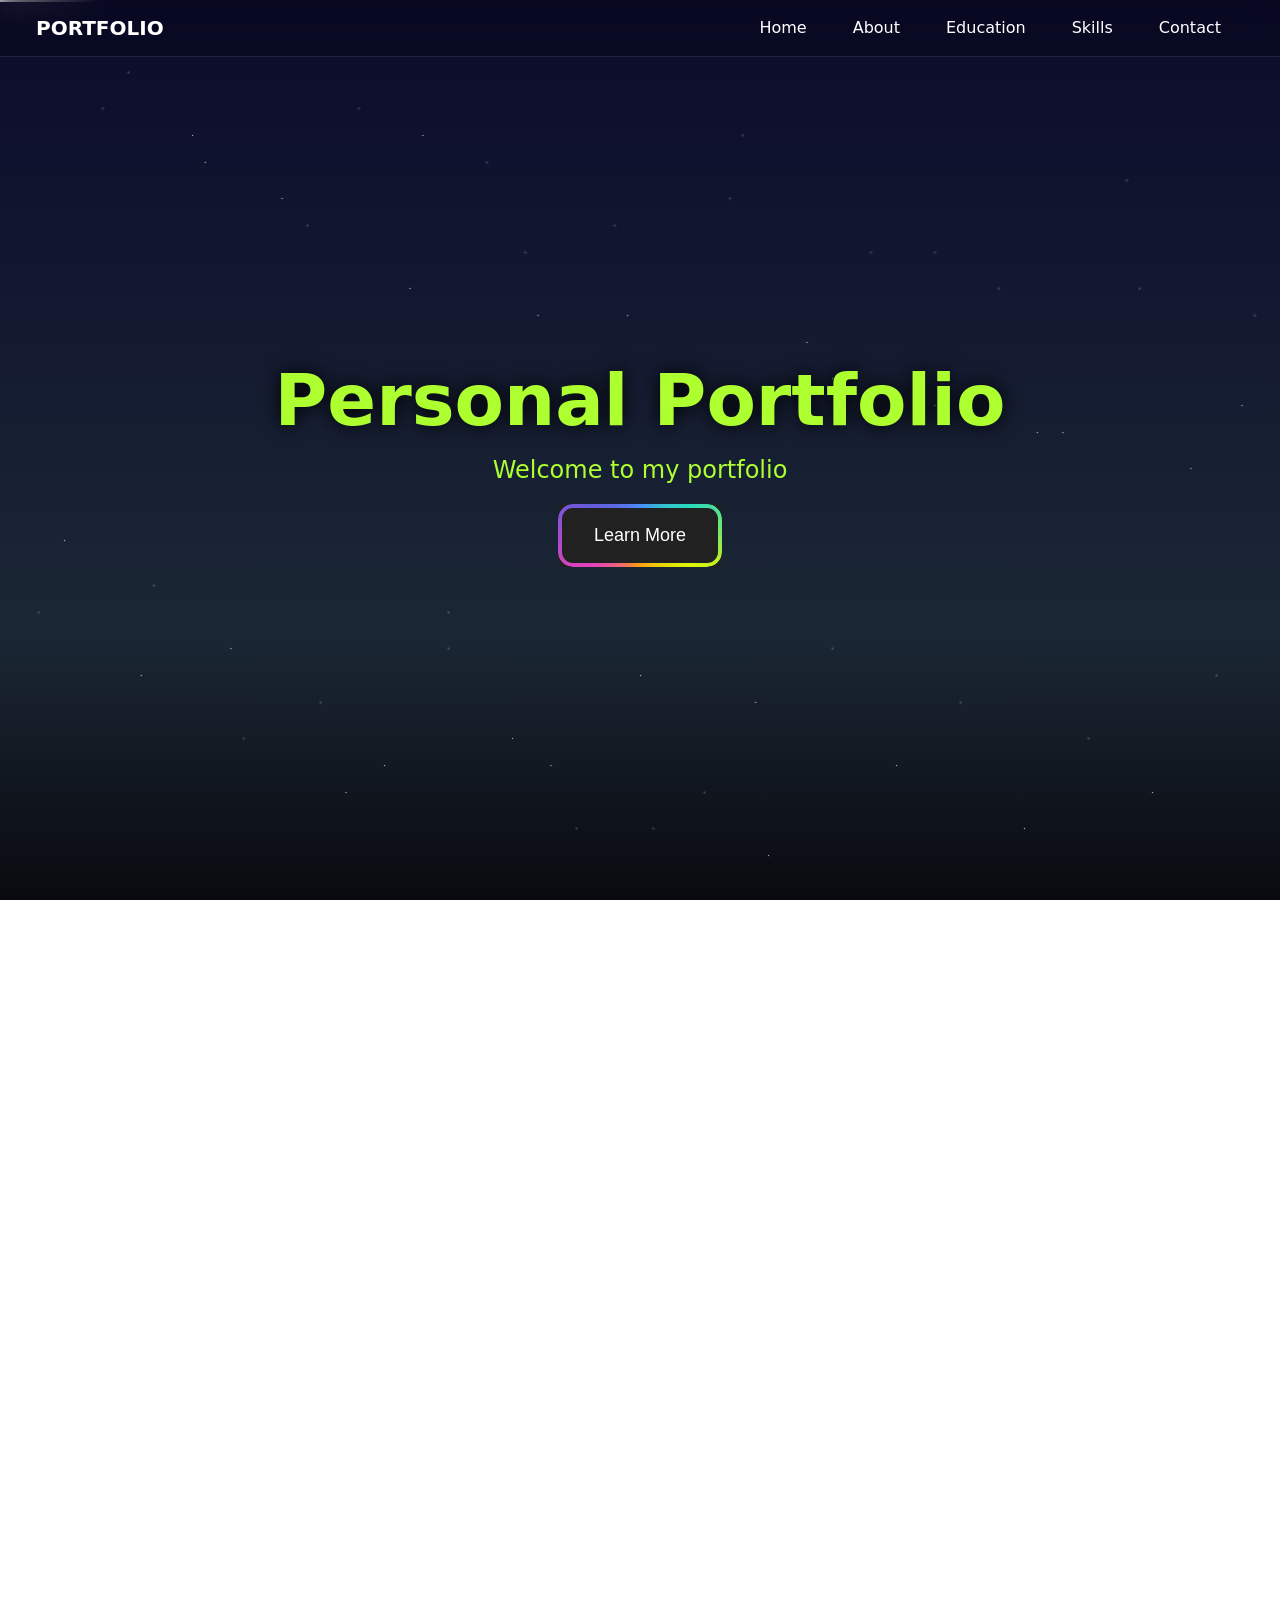
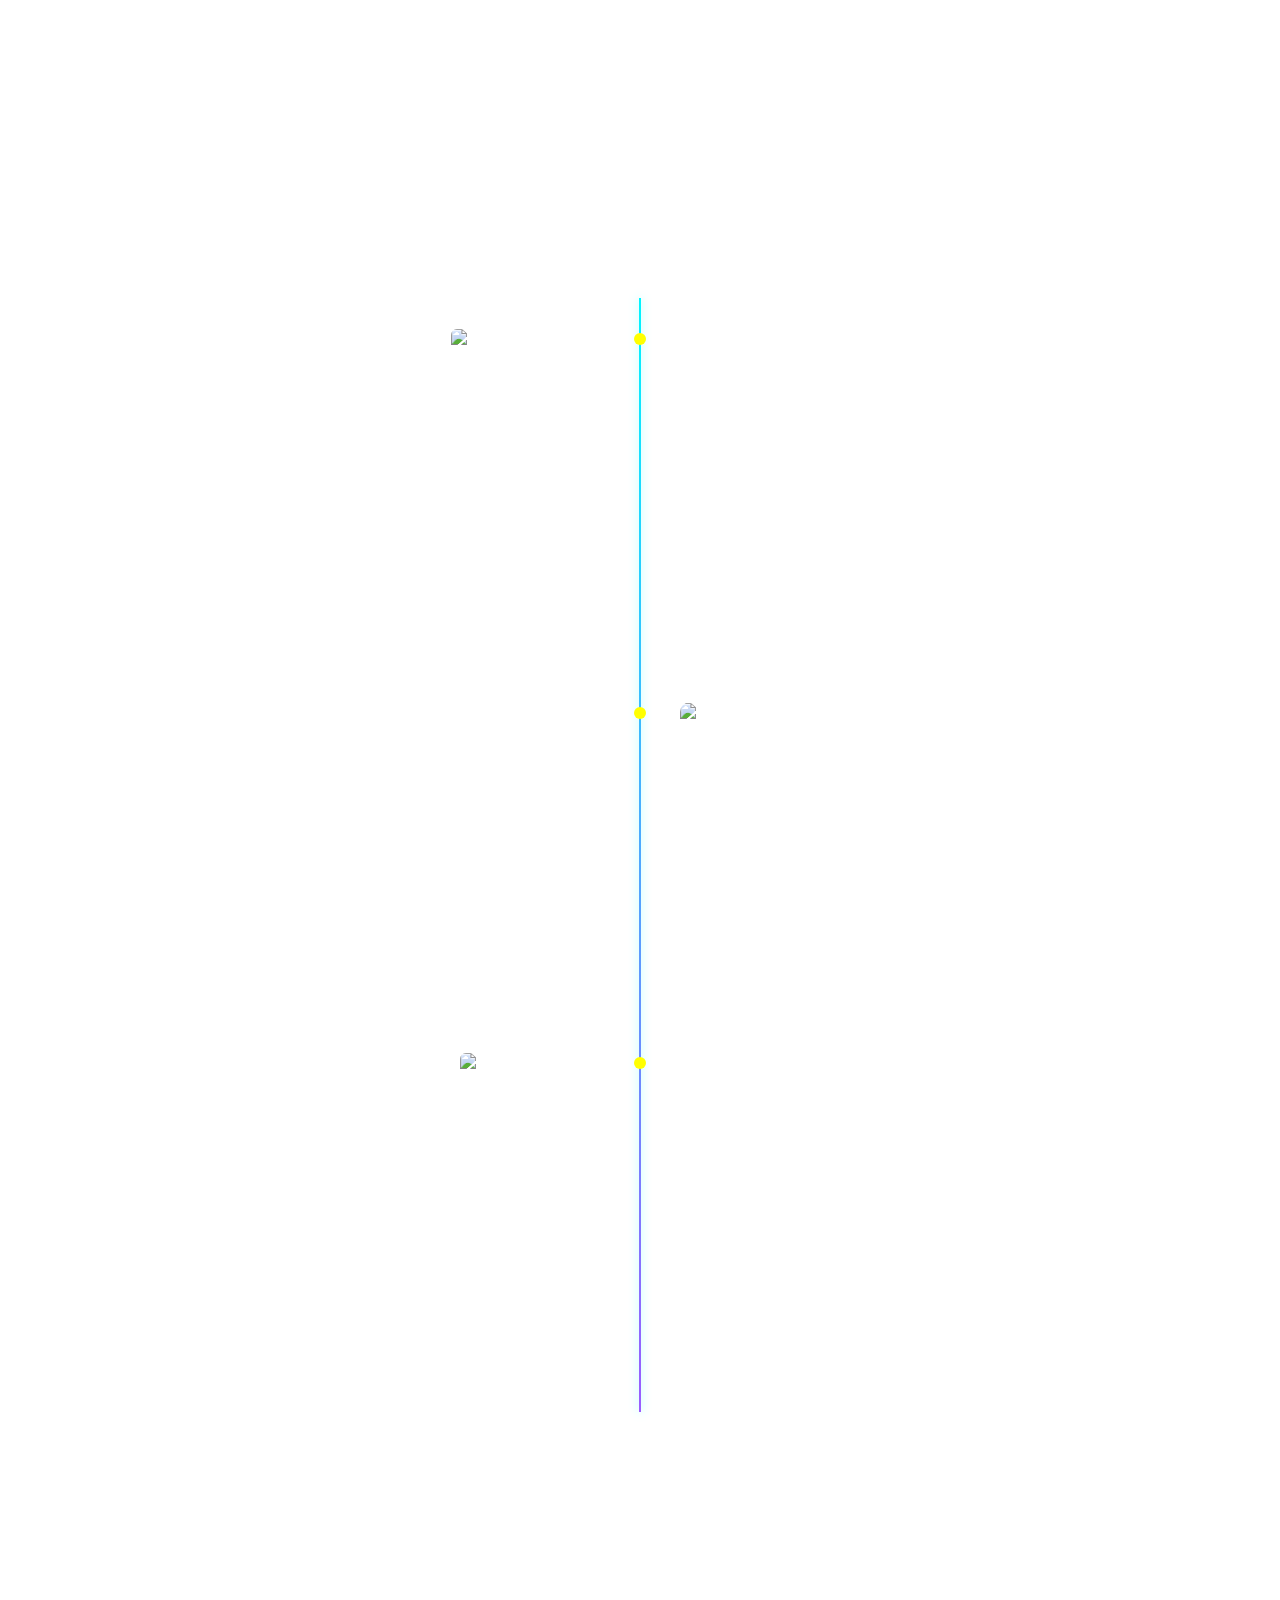
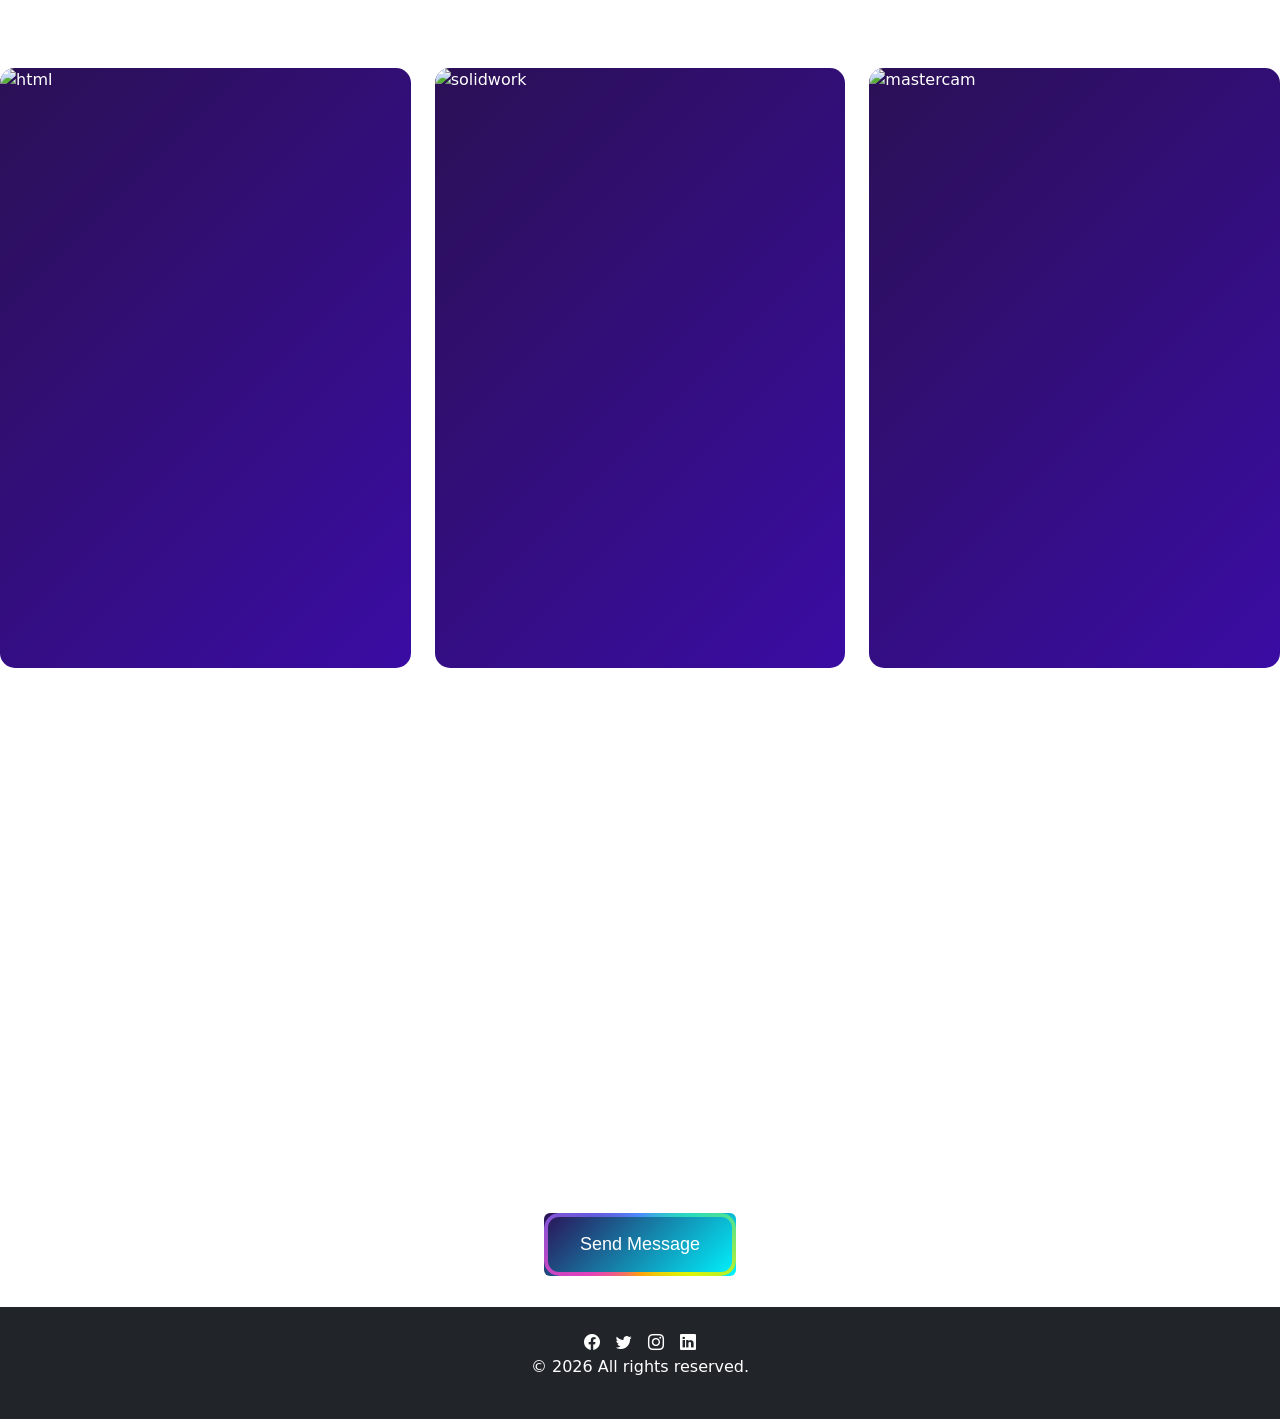
==== commit 327f5838: "footer content" ====
--- a/portfolio/index.html
+++ b/portfolio/index.html
@@ -188,7 +188,7 @@
                         <i class="bi bi-instagram text-white px-2"></i>
                         <i class="bi bi-linkedin text-white px-2"></i>
                     </div>
-                    <p class="text-white text-center">&copy; 2026 Company Name. All rights reserved.</p>
+                    <p class="text-white text-center">&copy; 2026 All rights reserved.</p>
                 </div>
             </div>
         </footer>
